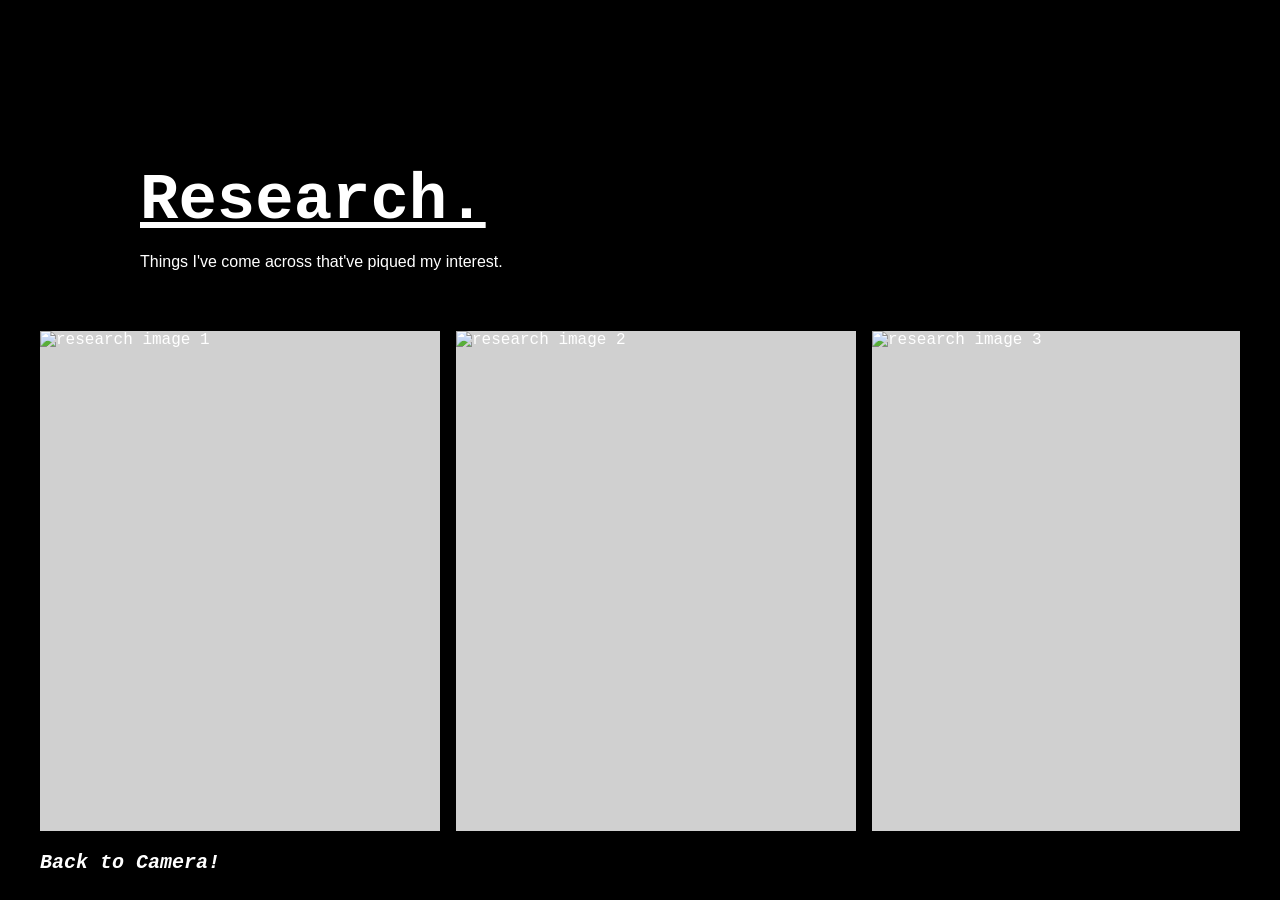
==== research.html @ 892e3127 "Add files via upload" ====
<!DOCTYPE html>
<head>
    <title>Research</title>
    <link rel="stylesheet" href="research.css">
</head>

<body>

<div class="container">
    <!-- Top Heading -->
    <div class="top">
        <h1>Research.</h1>
        <p>Things I've come across that've piqued my interest.</p>
    </div>
    
    <!-- scrollable gallery section -->
    <div class="gallery-section">
    
        <div class="card">
            <img src="images/research1.png" alt="research image 1">
            <div class="overlay">
                <strong>My Vintage Photobooth. Marisa C (The Mesh Times). March 5, 2025.</strong> <br>
                When I enrolled in this class, I kind of came in with an idea of what I wanted to create because of these types of digital photobooth websites. As someone who loves the idea of capturing memories through photos and the convention of photobooth strips for its 'living in the moment' meaning, I really wanted to create something similar to these digital photobooths that really communicate youth, young and free. Especially as a digital booth really reflects the 'living in the moment' from it's accessibility as a digital screen.
            </div>
        </div>
    
        <div class="card">
            <img src="images/research2.png" alt="research image 2">
            <div class="overlay">
            <strong>Rain Room. By Random International. 2023</strong> <br>
            The Rain room is a monumental interactive work that merges art, technology, and nature. It creates a theoretical space where participants who visit this experience are invited to respond and question their relationship with the installation, and on a deeper level, their relationship with nature and the environment. 
I was particularly intrigued by this work as I have always been someone who loved the rain. </div>
        </div>
    
        <div class="card">
            <img src="images/research3.png" alt="research image 3">
            <div class="overlay">Your hover text here</div>
        </div>
    
        <div class="card">
            <img src="images/research4.png" alt="research image 4">
            <div class="overlay">Your hover text here</div>
        </div>
    
        <div class="card">
            <img src="images/research5.png" alt="research image 5">
            <div class="overlay">Your hover text here</div>
        </div>

        <div class="card">
            <img src="images/research6.png" alt="research image 5">
            <div class="overlay">Your hover text here</div>
        </div>
    </div>
 
    <div class="back-button">
    <a href="index.html">Back to Camera!</a>
    </div>

</div>
</body>
---- research.css ----
* {
      margin: 0;
      padding: 0;
      box-sizing: border-box;
    }
 
    body {
      background: #000;
      color: #fff;
      font-family: 'Courier New', Courier, monospace;
      height: 100vh;
      display: flex;
      flex-direction: column;
      padding: 40px;
    }
 

    .top {
      flex: 0 0 auto;
    }
 
    .top h1 {
      font-size: 4rem;
      text-decoration: underline;
      margin-bottom: 16px;
      padding-left: 100px;
      padding-top: 125px;
    }
 
    .top p {
    font-family: Helvetica, sans-serif;
    font-size: 1rem;
    margin-bottom: 24px;
    padding-left: 100px;
    }
 
    .gallery-section {
      flex: 1;           
      display: flex;
      align-items: center; 
      overflow-x: scroll;
      gap: 16px;
      padding: 20px 0;
      scrollbar-width: none;
      -ms-overflow-style: none;
      margin-top: 40px;
    }
 
    .gallery-section::-webkit-scrollbar {
      display: none;
    }
 
    
    .card {
    position: relative;
    flex-shrink: 0;
    width: 400px;   
    height: 500px;  
    overflow: hidden;
    background: #d0d0d0;
    }
    
    .card img {
      width: 100%;
      height: 100%;
      object-fit: cover;
      display: block;
    }
 
  
    .card .overlay {
      position: absolute;
      top: 0;
      left: 0;
      width: 100%;
      height: 100%;
      background: rgba(0, 0, 0, 0.75);
      color: #fff;
      font-family: Helvetica, sans-serif;
      font-size: 0.95rem;
      display: relative;
      align-items: center;
      justify-content: center;
      text-align: center;
      padding: 20px;
      opacity: 0;
      transition: opacity 0.3s ease;
      padding-top: 40%;
    }
 
    .card:hover .overlay {
      opacity: 1;
    }
 
    .back-button a {
    color: #fff;
    font-family: 'Courier New', monospace;
    font-weight: bold;
    font-style: italic;
    text-decoration: none;
    font-size: 20px;
    }

    .back-button a:hover {
    text-decoration: underline;
    }
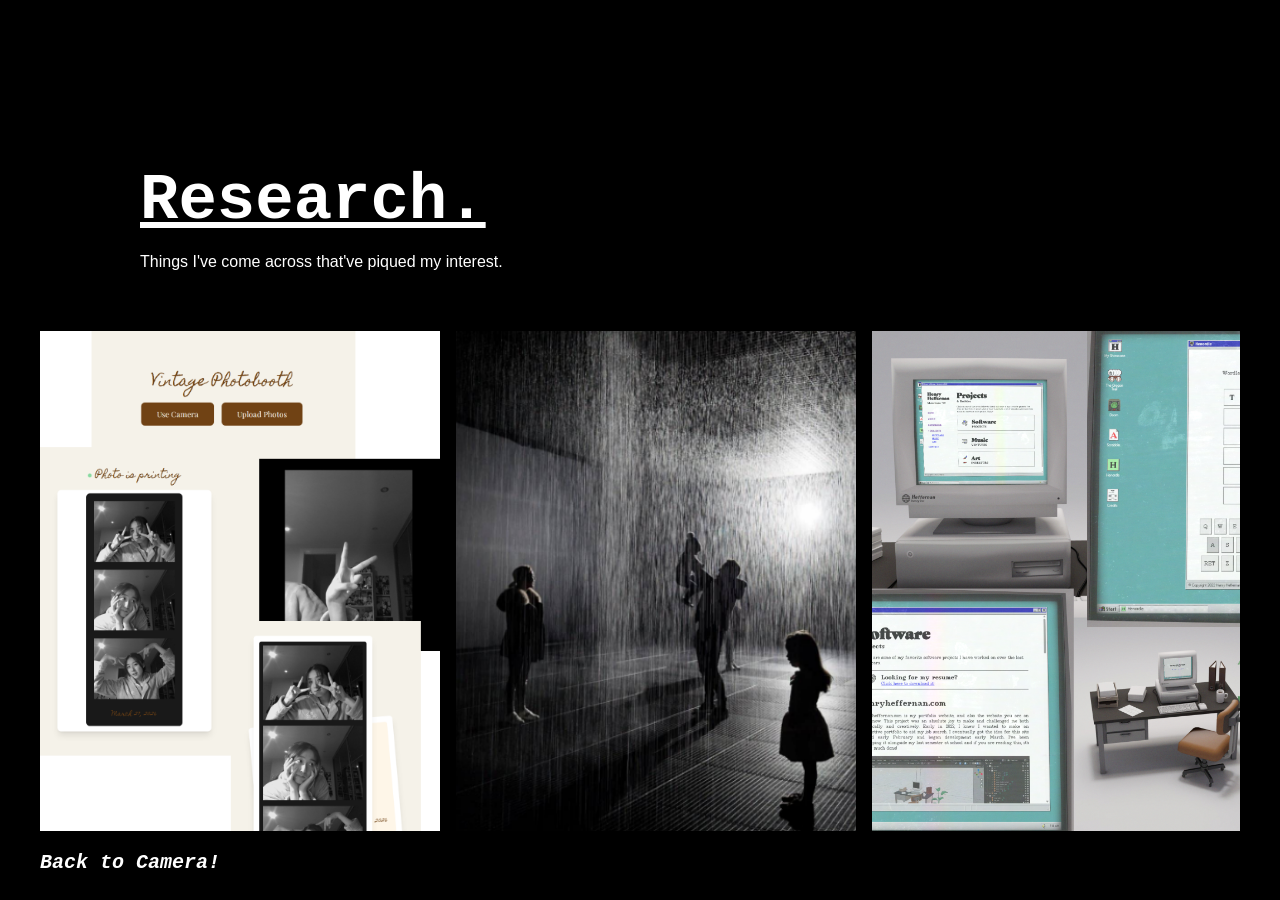
==== commit 04aa5172: "Add files via upload" ====
--- a/research.html
+++ b/research.html
@@ -7,13 +7,13 @@
 <body>
 
 <div class="container">
-    <!-- Top Heading -->
+<!-- Top Heading -->
     <div class="top">
         <h1>Research.</h1>
         <p>Things I've come across that've piqued my interest.</p>
     </div>
     
-    <!-- scrollable gallery section -->
+<!-- scrollable gallery section -->
     <div class="gallery-section">
     
         <div class="card">
@@ -27,32 +27,44 @@
         <div class="card">
             <img src="images/research2.png" alt="research image 2">
             <div class="overlay">
-            <strong>Rain Room. By Random International. 2023</strong> <br>
-            The Rain room is a monumental interactive work that merges art, technology, and nature. It creates a theoretical space where participants who visit this experience are invited to respond and question their relationship with the installation, and on a deeper level, their relationship with nature and the environment. 
-I was particularly intrigued by this work as I have always been someone who loved the rain. </div>
+                <strong>Rain Room. By Random International. 2023</strong> <br>
+                 The Rain room is a monumental interactive work that merges art, technology, and nature. It creates a theoretical space where participants who visit this experience are invited to respond and question their relationship with the installation, and on a deeper level, their relationship with nature and the environment. 
+                I was particularly intrigued by this work as I have always been someone who loved the rain. </div>
         </div>
     
         <div class="card">
             <img src="images/research3.png" alt="research image 3">
-            <div class="overlay">Your hover text here</div>
+            <div class="overlay">
+                <strong>Henry Heffernan's Portfolio Showcase 2022. </strong> <br>
+                Henry Heffernan's portfolio explores his works through the form of an interactive desktop simulation. The presentation is through 3d design with clear mouse tracking as the screen responds by following the movement of the user's cursor. The aesthetic and atmosphere of this site furthermore reminds me of the 'the Stanley Parable game' which I really like as it provokes a certain surreal feeling. 
+            </div>
         </div>
     
         <div class="card">
             <img src="images/research4.png" alt="research image 4">
-            <div class="overlay">Your hover text here</div>
+            <div class="overlay">
+                <strong>Windowswap. Sonali Ranjit, Vaishnav Balasubramaniam. 2020.</strong> <br>
+                During covid when everyone was locked inside with no way to travel in the unforeseeable future, windowswap was created as a way for people around the world to help each other explore the planet safely. Website visitors were thus able to 'open a new window somewhere in the world' with one click of a button, being transported to random views around india, italy, new york and etc. 
+            </div>
         </div>
     
         <div class="card">
             <img src="images/research5.png" alt="research image 5">
-            <div class="overlay">Your hover text here</div>
+            <div class="overlay">
+                <strong>DARKFIELD. Glen Neath, David Rosenberg. 2016. </strong> <br>
+                Darkfield is a series of immersive 20-minute theatrical experiences staged within shipping containers in total darkness. With the use of 360 degree binaural audio and sensory effects paired with intense narratives, DARKFIELD challenges perception and create disorienting experiences ranging from plane crashes to entering dream-like states. 
+            </div>
         </div>
 
         <div class="card">
             <img src="images/research6.png" alt="research image 5">
-            <div class="overlay">Your hover text here</div>
+            <div class="overlay">
+                <strong>Portrait on the Fly. Christa Sommerer & Laurent Mignonneau. 2015. </strong><br>
+                A interactive artwork where the facial features of visitors standing in front of a monitor are extracted and visually reproduced by several thousand flies that gather together accordingly on the white screen. When the visitor moves even a little however, the flies dissolve and buzz around again as if disturbed until they detect another visitors face and once again form another shape. 
+            </div>
         </div>
     </div>
- 
+ <!-- Back 'Button' Anchor-->
     <div class="back-button">
     <a href="index.html">Back to Camera!</a>
     </div>
--- a/research.css
+++ b/research.css
@@ -68,7 +68,7 @@
       display: block;
     }
  
-  
+     /* Assistance from Claude AI (received help on what css to dim images when I want a text overlay)*/
     .card .overlay {
       position: absolute;
       top: 0;
@@ -92,7 +92,9 @@
     .card:hover .overlay {
       opacity: 1;
     }
- 
+    /* Assistance from Claude AI (received help on what css to dim images when I want a text overlay): END*/
+
+
     .back-button a {
     color: #fff;
     font-family: 'Courier New', monospace;
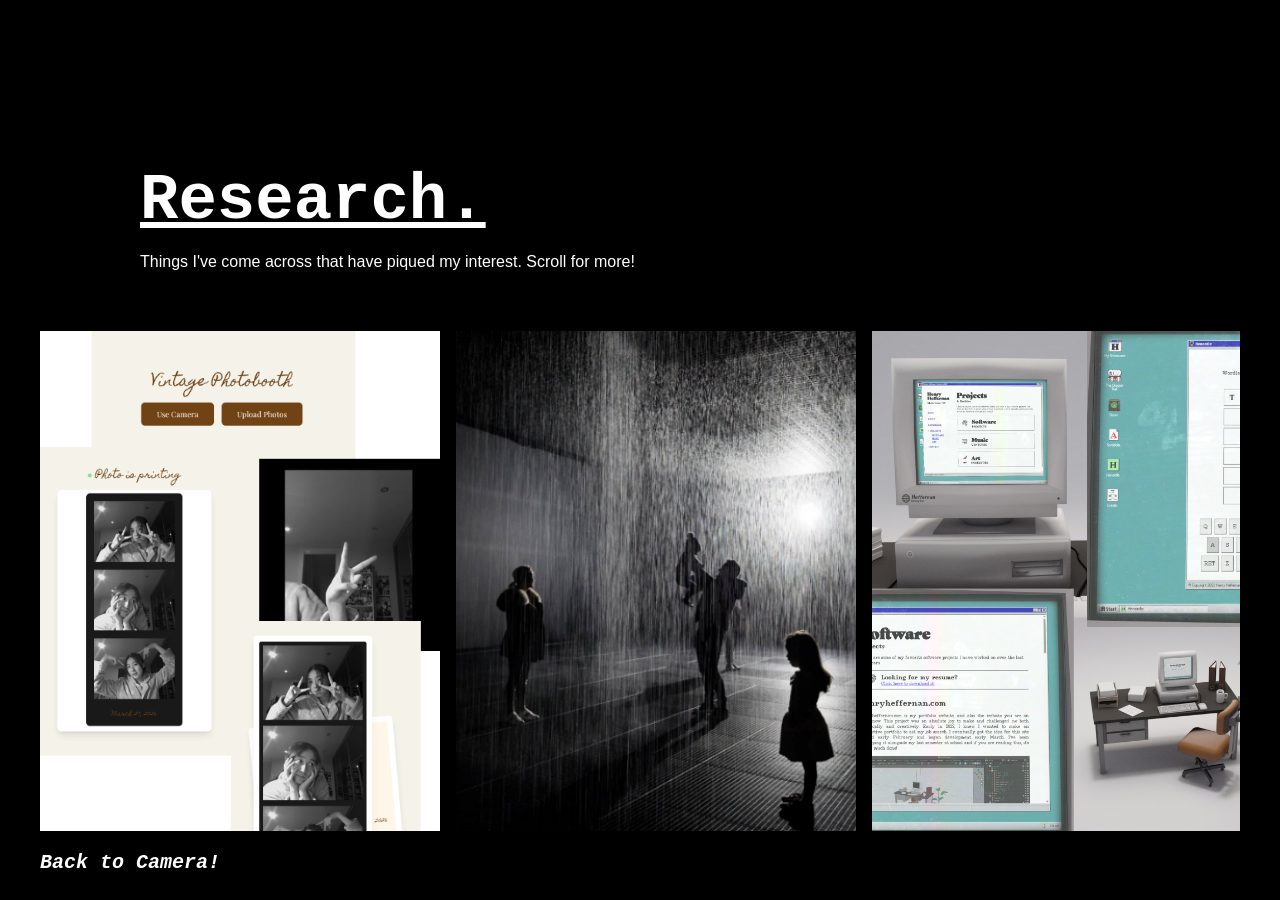
==== commit ea83a739: "Update research.html" ====
--- a/research.html
+++ b/research.html
@@ -10,7 +10,7 @@
 <!-- Top Heading -->
     <div class="top">
         <h1>Research.</h1>
-        <p>Things I've come across that've piqued my interest.</p>
+        <p>Things I've come across that have piqued my interest. Scroll for more!</p>
     </div>
     
 <!-- scrollable gallery section -->
@@ -70,4 +70,4 @@
     </div>
 
 </div>
-</body>+</body>
